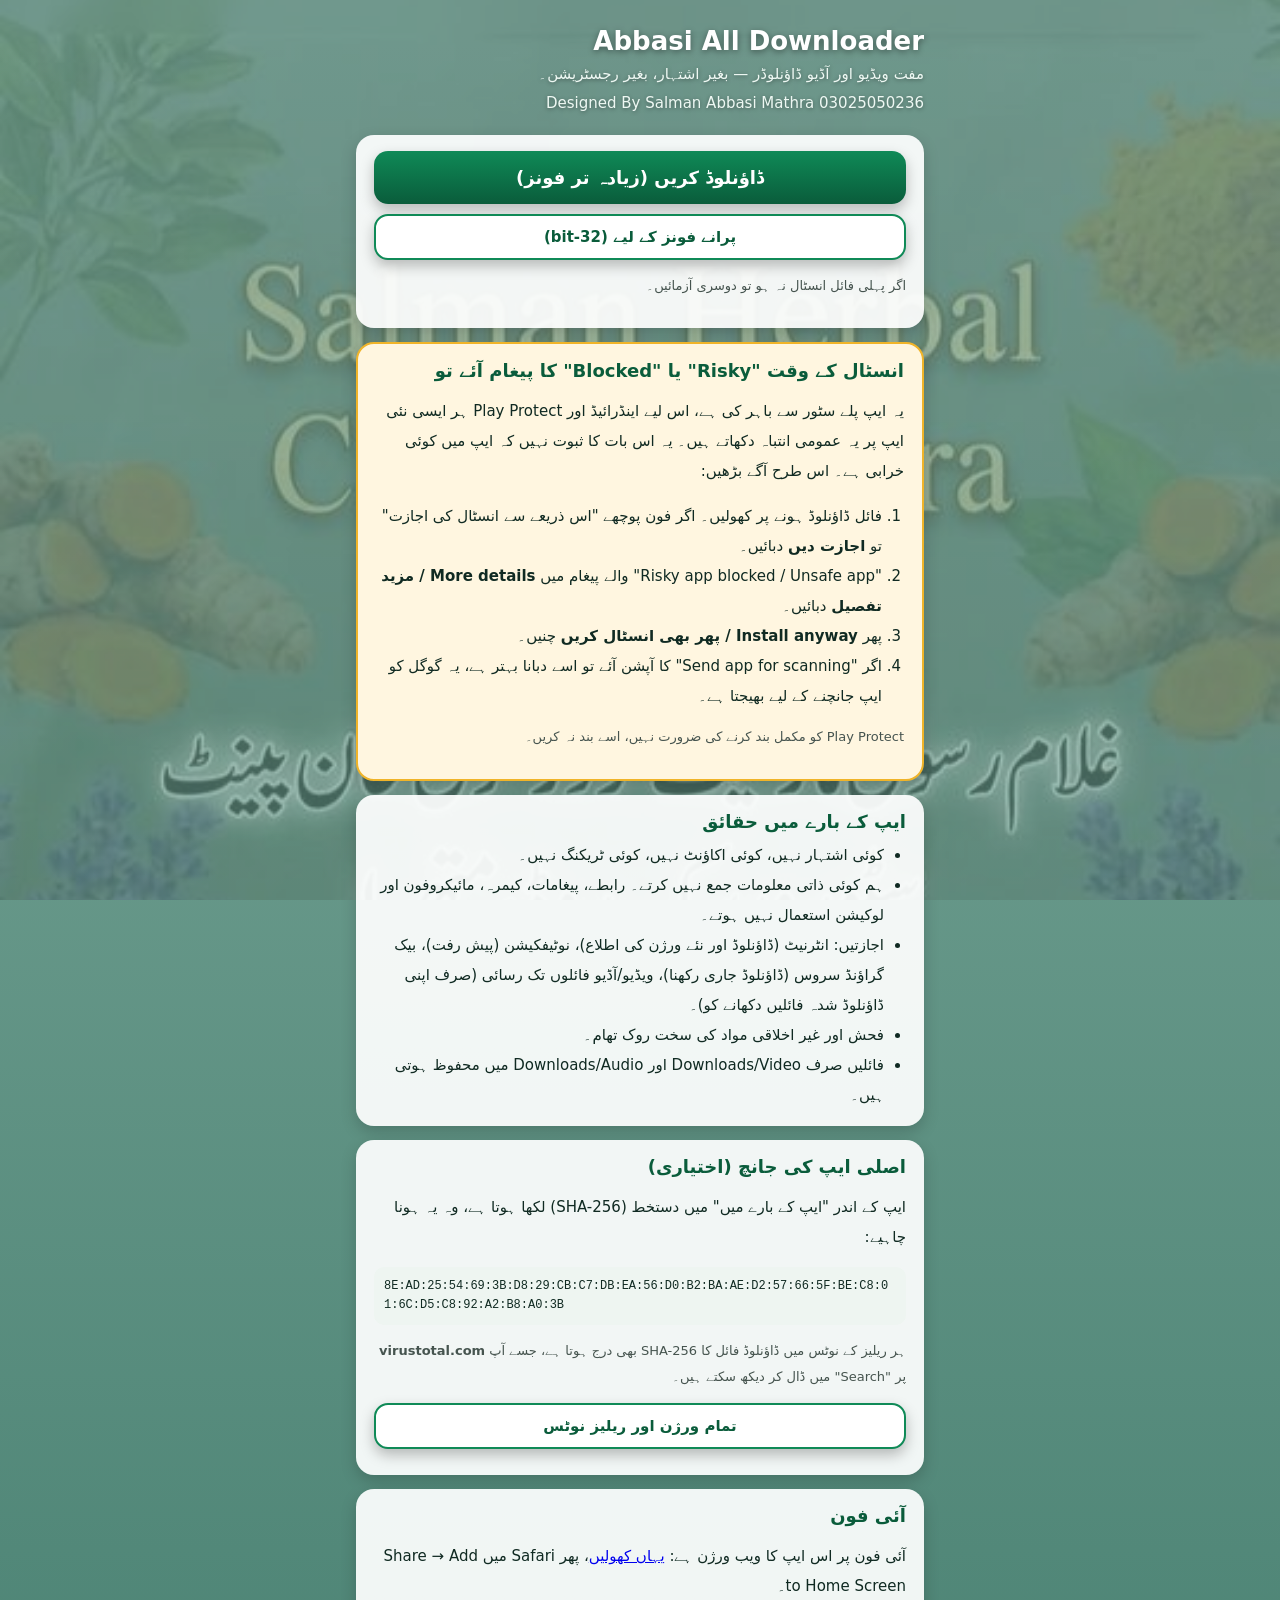
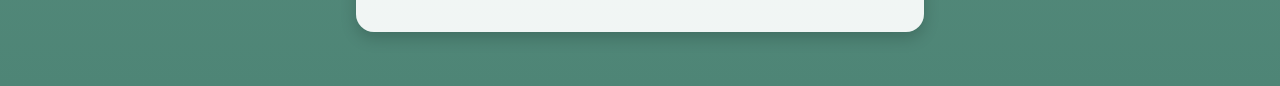
==== pwa/get.html @ de174023 "Update iPhone web app" ====
<!doctype html>
<html lang="ur" dir="rtl">
<head>
<meta charset="UTF-8">
<meta name="viewport" content="width=device-width, initial-scale=1">
<meta name="theme-color" content="#5f9484">
<title>Abbasi All Downloader — ڈاؤنلوڈ</title>
<style>
:root{--ink:#102a22;--g:#0f8a57;--gd:#0a5c3b;--card:rgba(255,255,255,.92)}
*{box-sizing:border-box}
html,body{margin:0;font-family:-apple-system,"Noto Nastaliq Urdu","Geeza Pro",system-ui,sans-serif;color:var(--ink)}
body{background:linear-gradient(#7faa9c,#4e8576);min-height:100vh}
.bg{position:fixed;inset:0;background:url(bg.jpg) center/cover no-repeat;opacity:.35;z-index:0}
main{position:relative;z-index:1;max-width:600px;margin:0 auto;padding:26px 16px 40px}
h1{margin:0 0 4px;color:#fff;font-size:26px;text-shadow:0 2px 6px rgba(0,0,0,.4)}
.sub{color:#eef8f3;margin:0 0 18px;line-height:1.9;text-shadow:0 1px 4px rgba(0,0,0,.4)}
.card{background:var(--card);border-radius:18px;padding:16px 18px;margin:0 0 14px;box-shadow:0 6px 16px rgba(0,0,0,.18)}
h2{margin:0 0 8px;font-size:18px;color:var(--gd)}
p,li{line-height:2;font-size:15px}
ul,ol{margin:0;padding-inline-start:22px}
.btn{display:block;text-align:center;text-decoration:none;color:#fff;font-weight:700;font-size:18px;padding:16px;border-radius:14px;background:linear-gradient(var(--g),var(--gd));box-shadow:0 6px 14px rgba(0,0,0,.25);margin:0 0 10px}
.btn.alt{background:#fff;color:var(--gd);border:2px solid var(--g);font-size:15px;font-weight:600;padding:12px}
code{direction:ltr;unicode-bidi:plaintext;display:block;word-break:break-all;background:#eef5f1;border-radius:10px;padding:10px;font-size:12px;line-height:1.6;margin-top:6px}
.warn{background:#fff6e0;border:2px solid #f0b429}
.small{font-size:13px;color:#46544f}
</style>
</head>
<body>
<div class="bg"></div>
<main>
  <h1>Abbasi All Downloader</h1>
  <p class="sub">مفت ویڈیو اور آڈیو ڈاؤنلوڈر — بغیر اشتہار، بغیر رجسٹریشن۔<br>Designed By Salman Abbasi Mathra 03025050236</p>

  <div class="card">
    <a class="btn" href="https://github.com/salmanabbasinm-hash/abbasi-updates/releases/latest/download/AbbasiAllDownloader.apk">ڈاؤنلوڈ کریں (زیادہ تر فونز)</a>
    <a class="btn alt" href="https://github.com/salmanabbasinm-hash/abbasi-updates/releases/latest/download/AbbasiAllDownloader-32bit.apk">پرانے فونز کے لیے (32-bit)</a>
    <p class="small">اگر پہلی فائل انسٹال نہ ہو تو دوسری آزمائیں۔</p>
  </div>

  <div class="card warn">
    <h2>انسٹال کے وقت "Risky" یا "Blocked" کا پیغام آئے تو</h2>
    <p>یہ ایپ پلے سٹور سے باہر کی ہے، اس لیے اینڈرائیڈ اور Play Protect ہر ایسی نئی ایپ پر یہ عمومی انتباہ دکھاتے ہیں۔ یہ اس بات کا ثبوت نہیں کہ ایپ میں کوئی خرابی ہے۔ اس طرح آگے بڑھیں:</p>
    <ol>
      <li>فائل ڈاؤنلوڈ ہونے پر کھولیں۔ اگر فون پوچھے "اس ذریعے سے انسٹال کی اجازت" تو <b>اجازت دیں</b> دبائیں۔</li>
      <li>"Risky app blocked / Unsafe app" والے پیغام میں <b>More details / مزید تفصیل</b> دبائیں۔</li>
      <li>پھر <b>Install anyway / پھر بھی انسٹال کریں</b> چنیں۔</li>
      <li>اگر "Send app for scanning" کا آپشن آئے تو اسے دبانا بہتر ہے، یہ گوگل کو ایپ جانچنے کے لیے بھیجتا ہے۔</li>
    </ol>
    <p class="small">Play Protect کو مکمل بند کرنے کی ضرورت نہیں، اسے بند نہ کریں۔</p>
  </div>

  <div class="card">
    <h2>ایپ کے بارے میں حقائق</h2>
    <ul>
      <li>کوئی اشتہار نہیں، کوئی اکاؤنٹ نہیں، کوئی ٹریکنگ نہیں۔</li>
      <li>ہم کوئی ذاتی معلومات جمع نہیں کرتے۔ رابطے، پیغامات، کیمرہ، مائیکروفون اور لوکیشن استعمال نہیں ہوتے۔</li>
      <li>اجازتیں: انٹرنیٹ (ڈاؤنلوڈ اور نئے ورژن کی اطلاع)، نوٹیفکیشن (پیش رفت)، بیک گراؤنڈ سروس (ڈاؤنلوڈ جاری رکھنا)، ویڈیو/آڈیو فائلوں تک رسائی (صرف اپنی ڈاؤنلوڈ شدہ فائلیں دکھانے کو)۔</li>
      <li>فحش اور غیر اخلاقی مواد کی سخت روک تھام۔</li>
      <li>فائلیں صرف Downloads/Video اور Downloads/Audio میں محفوظ ہوتی ہیں۔</li>
    </ul>
  </div>

  <div class="card">
    <h2>اصلی ایپ کی جانچ (اختیاری)</h2>
    <p>ایپ کے اندر "ایپ کے بارے میں" میں دستخط (SHA-256) لکھا ہوتا ہے، وہ یہ ہونا چاہیے:</p>
    <code>8E:AD:25:54:69:3B:D8:29:CB:C7:DB:EA:56:D0:B2:BA:AE:D2:57:66:5F:BE:C8:01:6C:D5:C8:92:A2:B8:A0:3B</code>
    <p class="small">ہر ریلیز کے نوٹس میں ڈاؤنلوڈ فائل کا SHA-256 بھی درج ہوتا ہے، جسے آپ <b>virustotal.com</b> پر "Search" میں ڈال کر دیکھ سکتے ہیں۔</p>
    <a class="btn alt" href="https://github.com/salmanabbasinm-hash/abbasi-updates/releases">تمام ورژن اور ریلیز نوٹس</a>
  </div>

  <div class="card">
    <h2>آئی فون</h2>
    <p>آئی فون پر اس ایپ کا ویب ورژن ہے: <a href="./">یہاں کھولیں</a>، پھر Safari میں Share → Add to Home Screen۔</p>
  </div>
</main>
</body>
</html>
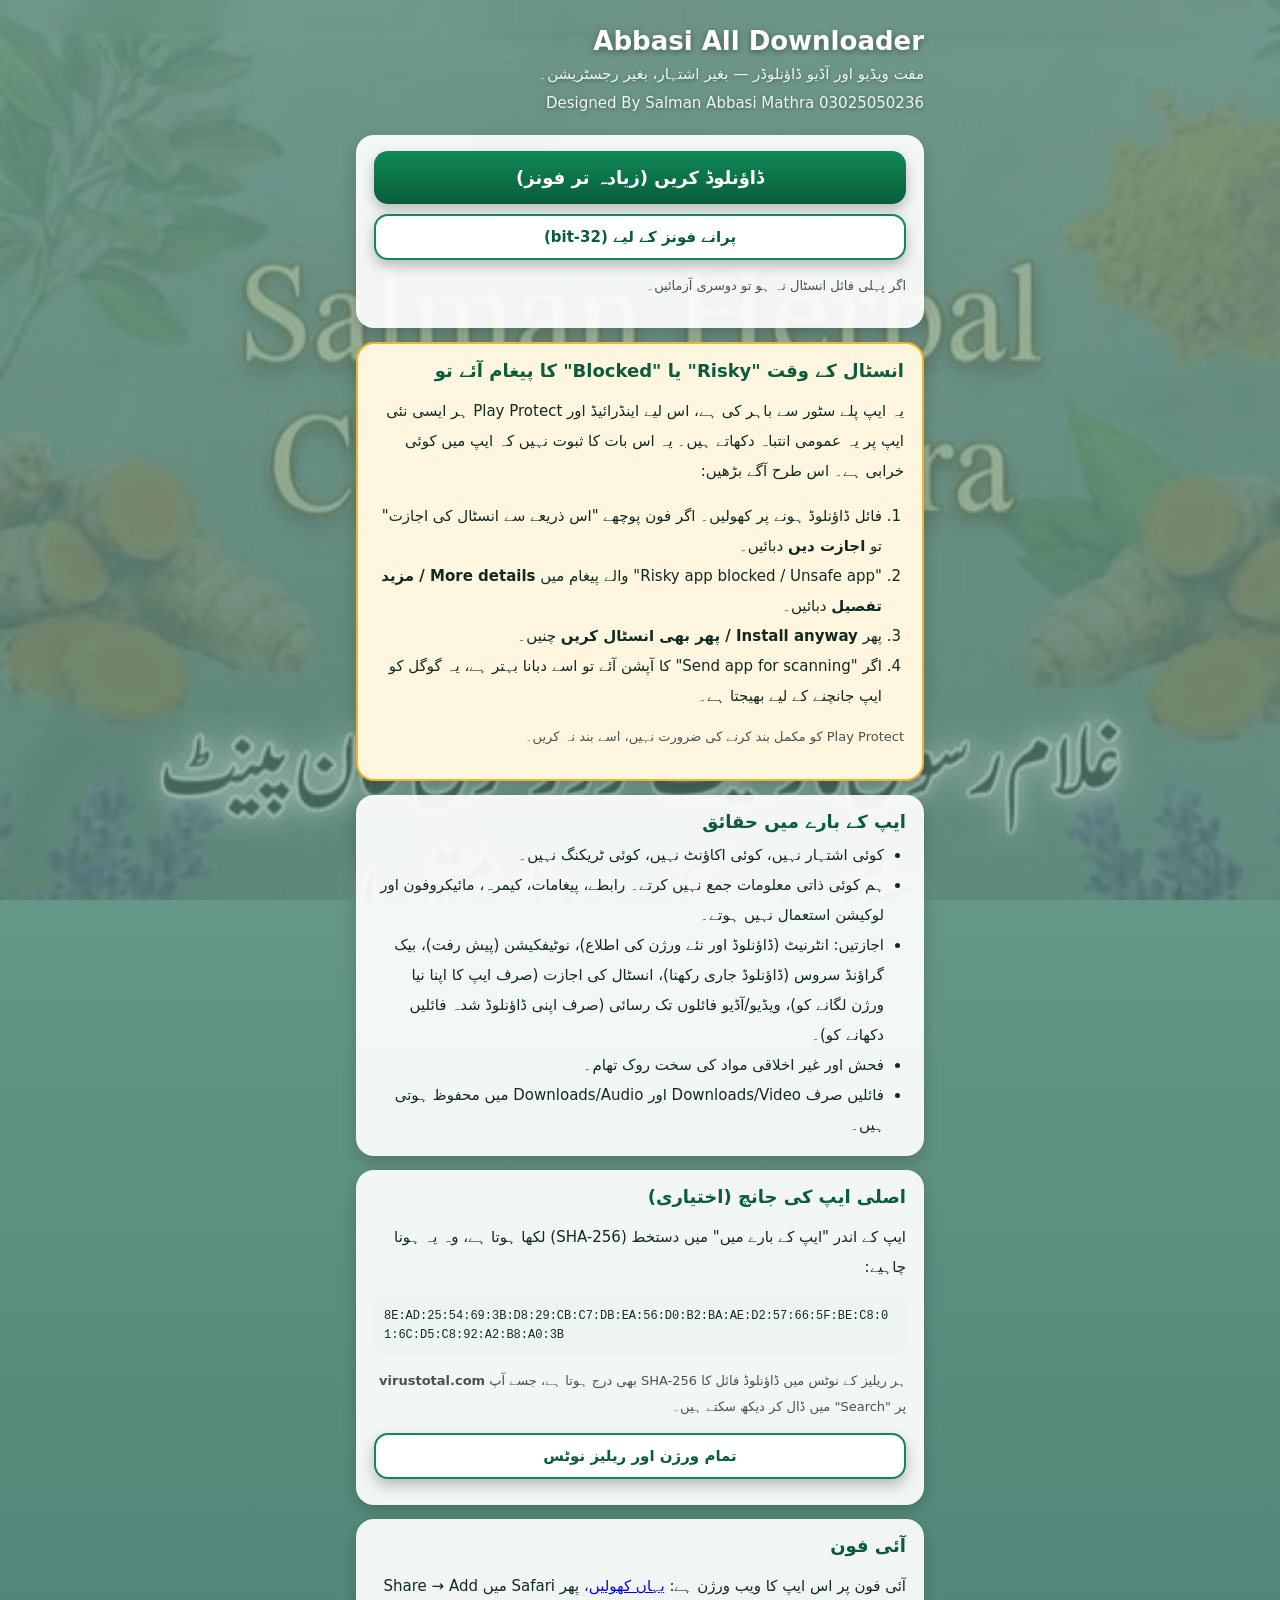
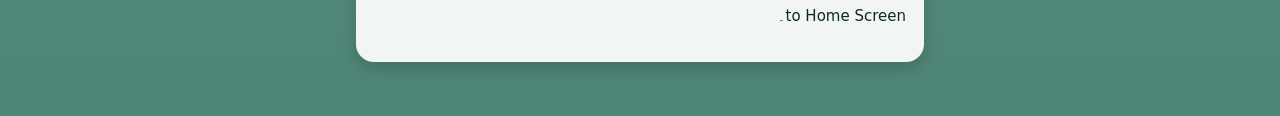
==== commit 3bb0e9f9: "Update iPhone web app" ====
--- a/pwa/get.html
+++ b/pwa/get.html
@@ -54,7 +54,7 @@
     <ul>
       <li>کوئی اشتہار نہیں، کوئی اکاؤنٹ نہیں، کوئی ٹریکنگ نہیں۔</li>
       <li>ہم کوئی ذاتی معلومات جمع نہیں کرتے۔ رابطے، پیغامات، کیمرہ، مائیکروفون اور لوکیشن استعمال نہیں ہوتے۔</li>
-      <li>اجازتیں: انٹرنیٹ (ڈاؤنلوڈ اور نئے ورژن کی اطلاع)، نوٹیفکیشن (پیش رفت)، بیک گراؤنڈ سروس (ڈاؤنلوڈ جاری رکھنا)، ویڈیو/آڈیو فائلوں تک رسائی (صرف اپنی ڈاؤنلوڈ شدہ فائلیں دکھانے کو)۔</li>
+      <li>اجازتیں: انٹرنیٹ (ڈاؤنلوڈ اور نئے ورژن کی اطلاع)، نوٹیفکیشن (پیش رفت)، بیک گراؤنڈ سروس (ڈاؤنلوڈ جاری رکھنا)، انسٹال کی اجازت (صرف ایپ کا اپنا نیا ورژن لگانے کو)، ویڈیو/آڈیو فائلوں تک رسائی (صرف اپنی ڈاؤنلوڈ شدہ فائلیں دکھانے کو)۔</li>
       <li>فحش اور غیر اخلاقی مواد کی سخت روک تھام۔</li>
       <li>فائلیں صرف Downloads/Video اور Downloads/Audio میں محفوظ ہوتی ہیں۔</li>
     </ul>
